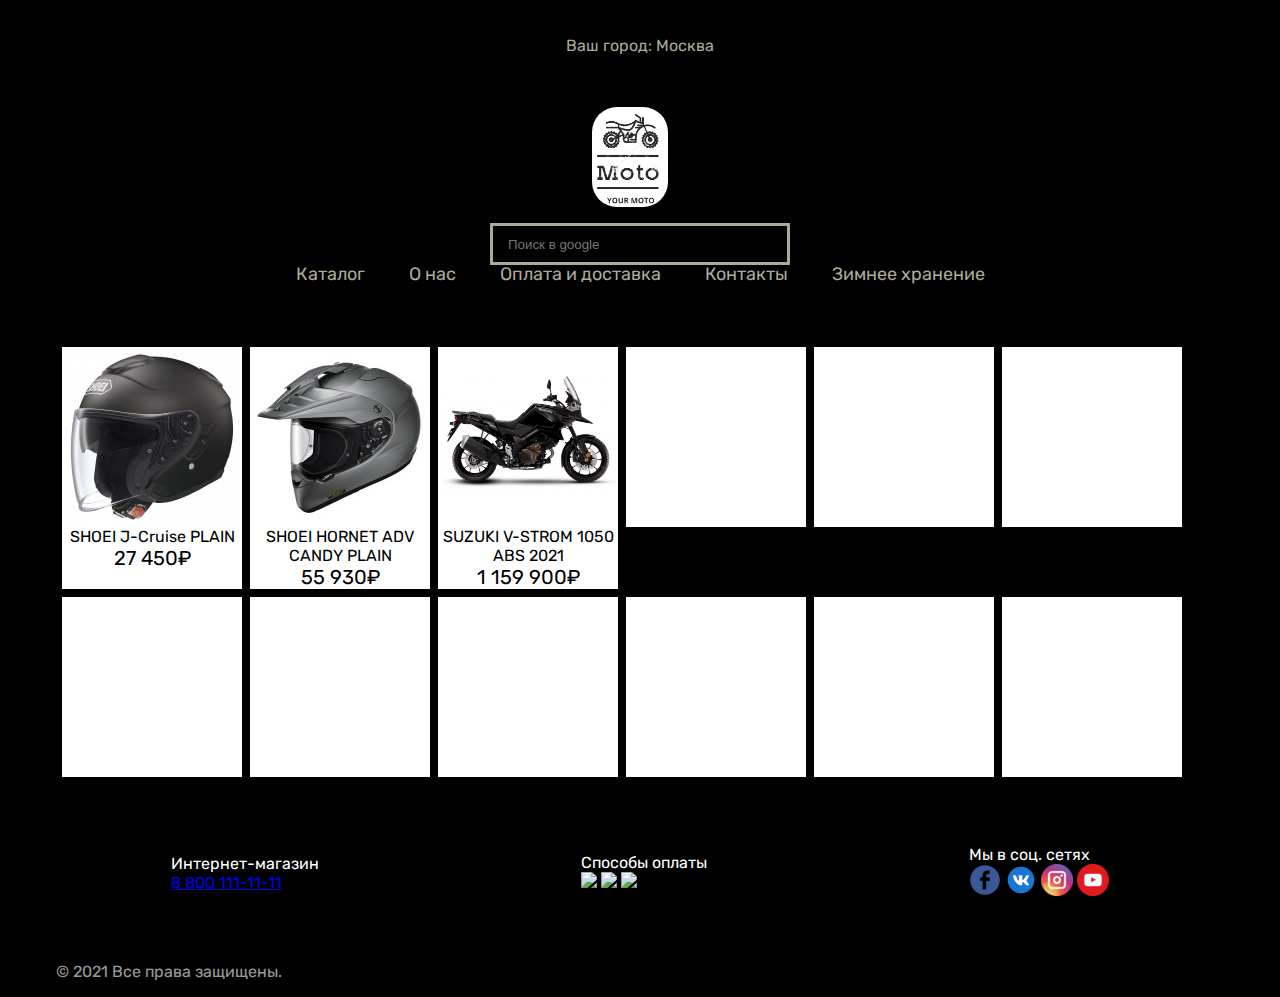
==== catalog.html @ bdfdc3a5 "cайт" ====
<!DOCTYPE html>
<html lang="ru">
<head>
    <meta charset="UTF-8">
    <title>Каталог</title>
	<style>
@import url('https://fonts.googleapis.com/css2?family=Rubik:wght@300;400;500&display=swap');
</style>
    <link href="css/style.css" rel="stylesheet">
    <script src="js/jquery-3.6.0.min.js"></script>
    <script src="js/bootstrap.bundle.js"></script>
    <script src="js/scripts.js"></script>
</head>
<body>
    <div class="wrapper">
        <header>
            <div class="topheader">
                <div class="container">
                    <div id="yourcity">
                        <p>Ваш город: Москва</p>
                    </div>
                </div>
            </div>
            <div class="mainheader">
                <div class="container">
                    <a href="index.html"><img src="images/logo.png" alt="Логотип" class="logo"></a>
                </div>
                <div class="search">
                    <form action="http://www.google.com/search" method="get">
                        <input type="search" name="text" required placeholder="Поиск в google"/>
                    </form>                              
                </div>
            </div>
            <nav class="topmenu container">
                <span class="menupoint">
                    <a href="catalog.html" class="line-point">Каталог</a>
                    <span>
                        <a href="#" class="pulldown-point">Мототехника</a>
                        <a href="/motoekipirovka.html" class="pulldown-point">Экипировка</a>
                        <a href="#" class="pulldown-point">Аксессуары</a>
                        <a href="#" class="pulldown-point">Запчасти</a>
                        <a href="#" class="pulldown-point">Моторезина</a>
                        <a href="#" class="pulldown-point">Тюнинг</a>
                    </span>
                </span>
                <span class="menupoint">
                    <a href="about_us.html" class="line-point">О нас</a>
                </span>
                <span class="menupoint">
                    <a href="#" class="line-point">Оплата и доставка</a>
                </span>
                <span class="menupoint">
                    <a href="contact.html" class="line-point">Контакты</a>
                </span>
                <span class="menupoint">
                    <a href="zimnee_hranenie.html" class="line-point">Зимнее хранение</a>
                </span>
            </nav>
        </header>
        <main class="container catalog">
            <aside>
                <div class="catmenu">
                    <div class="catmenu_item">
                        <a href="#">МОТОШЛЕМ</a>
                        <div class="submenu">
                            <a href="#">Интеграл</a>
                            <a href="#">Модуляр</a>
                            <a href="#">Кроссовый</a>
                            <a href="#">Открытый</a>
                        </div>
                        <div class="submenu_mover">V</div>
                    </div>
                    <div class="catmenu_item">
                        <a href="#">МОТОТЕХНИКА</a>
                        <div class="submenu">
                            <a href="#">Honda</a>
                            <a href="#">Kawasaki</a>
                            <a href="#">Yamaha</a>
                            <a href="#">Husqvarna</a>
                        </div>
                        <div class="submenu_mover">V</div>
                    </div>
                    <div class="catmenu_item">
                        <a href="#">МОТОКУРТКА</a>
                        <div class="submenu">
                            <a href="#">Мотошлемы</a>
                            <a href="#">Мотоперчатки</a>
                            <a href="#">Мотоботы</a>
                            <a href="#">Мотозащита</a>
                        </div>
                        <div class="submenu_mover">V</div>
                    </div>  
                </div>
            </aside>
            <div class="cat-blocks">
                <div class="catlist">
                    <a href="shlem1.html">
                        <div class="cat-unit">
                            <img src="images/shlem1.jpg" alt="SHOEI Мотошлем J-Cruise PLAIN">
                        </div>
                    <span class="info">SHOEI <nobr>J-Cruise</nobr> PLAIN</span><br>
                    <span class="price">27 450₽</span>
                    </a>
                </div> 
                <div class="catlist">
                    <a href="shlem2.html">
                        <div class="cat-unit">
                            <img src="images/shlem2.jpg" alt="SHOEI Мотошлем HORNET ADV CANDY">
                        </div>
                    <span class="info">SHOEI HORNET ADV CANDY PLAIN</span><br>
                    <span class="price">55 930₽</span>
                    </a>
                </div>
                <div class="catlist">
                    <a href="shlem2.html">
                        <div class="cat-unit">
                        <img src="images/06DL1050RCM1_BD7_FS1.png" alt="SUZUKI V-STROM 1050 ABS 2021">
                        </div>
                    <span class="info">SUZUKI V-STROM 1050 ABS 2021</span><br>
                    <span class="price">1 159 900₽</span>
                    </a>
                </div>
                <div class="cat-unit"></div>
                <div class="cat-unit"></div>
                <div class="cat-unit"></div>
                <div class="cat-unit"></div>
                <div class="cat-unit"></div>
                <div class="cat-unit"></div>
                <div class="cat-unit"></div>
                <div class="cat-unit"></div>
                <div class="cat-unit"></div>
            </div>
        </main>
        <footer>
            <div class="topfooter">
                <div class="container">
                    <div class="title">Интернет-магазин</div>
                    <a class="phone" href="tel:88001111111">
                        <a href="tel:88001111111">8 800 111-11-11</a>
                    </a>
                </div>
                <div class="container">
                    <div class="title">Способы оплаты</div>
                    <img src="https://img.icons8.com/color/48/000000/mastercard-logo.png"/>
                    <img src="https://img.icons8.com/color/48/000000/visa.png"/>
                    <img src="https://img.icons8.com/fluent/48/000000/mir.png"/>
                </div>
               <div class="container">
                    <div class="title">Мы в соц. сетях</div>
                    <div class="social">
                        <a href="https://www.facebook.com"target="_blank"><img src="images/facebook.png" alt="facebook"></a>
                        <a href="https://vk.com/"target="_blank"><img src="images/vk.png" alt="vk"></a>
                        <a href="https://www.instagram.com/"target="_blank"><img src="images/instagram.png" alt="instagram"></a>
                        <a href="https://www.youtube.com/"target="_blank"><img src="images/youtube.png" alt="youtube"></a>
                    </div>
                </div>
            </div>
            <div class="bottomfooter">
                <div class="container">
                    &copy; 2021 Все права защищены.
                </div>
            </div>
        </footer>
    </div>
</body>
</html>
---- css/style.css ----
* {
	margin: 0;
	padding: 0;
}
html {
	height: 100%;
	margin: 10px;
}
body {
	font-family: Rubik ;
    background: #4a4141fe;
	background: black;
	border-radius: 6px;
	height: 100%;
}

p {
	margin: 0 0 10px;
}
.container {
	max-width: 1168px;
	margin: 0 auto;
	padding: 16px;
}

.wrapper {
	display: flex;
	flex-direction: column;
	min-height: 100%;
}
.div-popup {
	position: fixed;
	top: 300px;
	left: 50%;
	margin-left: -250px;
	width: 450px;
	background: #fff;
	border-radius: 10px;
	padding: 25px;
	color: #000;
}

/*Форма поиска*/
.search form {
  position: relative;
  width: 300px;
  margin: 0 auto;
}
.search input {
  width: 100%;
  height: 42px;
  padding-left: 15px;
  border: 3px solid #adaa99;
  color: white;
  outline: none;
  background: transparent;
  justify-content: center;
  
}
.search input:focus {
  border-color: #fff;
}

/* popup */

.popup-desk {
	display: none;
	position: fixed;
	top: 0;
	bottom: 0;
	left: 0;
	right: 0;
	background: rgba(0,0,0,.3);
}
.popup-desk.active {
	display: block;
	z-index: 6;
}
.popup {
	position: absolute;
	left: calc(50% - 150px);
	top: 200px;
	width: 300px;
	background: #adaa99;
	border-radius: 30px;
	padding: 10px;
	box-sizing: border-box;
	z-index:8;
	text-align: center;
}
.gorod {
	position: absolute;
	left: calc(50% - 150px);
	top: 200px;
	width: 300px;
	background: #adaa99;
	border-radius: 30px;
	padding: 10px;
	box-sizing: border-box;
	z-index:8;
	text-align: center;
	height: 180px;
}
.gorod p {
	text-align: center;
	margin-bottom: 10px;
}
.popup-header{
	text-transform:uppercase;
	text-align:center;
}
[name="fullname"],[name="password"]{
	margin: 0 15px 15px;
	height:40px;
}
.register{
	margin:0 15px 15px 19px;
	text-decoration:none;
	text-transform:uppercase;
	color:black;
}
.popup input {
	background: #4a4141;
	color: #adaa99;
	box-sizing: border-box;

}
.popup button {
	background:#4a4141;
	color: #adaa99;
	width: calc(50% - 10px);
	height: 30px;
	margin: 0 0 10px;
}
.gorod button {
	background: #4a4141;
	color: #adaa99;
	border: none;
	width: calc(50% - 10px);
	margin: 5px 5px 0 0;
}

.lightbox {
	left: 30px;
	right: 30px;
	top: 30px;
	width: auto;
}
.lightbox img {
	max-width: 100%;
	border-radius: 30px;
}
.cross {
	position: absolute;
	right: 10px;
	top: 5px;
	color: red;
	font: bold 30px Arial;
	transform: rotate(45deg);
	cursor: pointer;
}

/* header */
.header {
	flex: none;
	height: 100%;
}

.topheader {
	box-sizing:border-box;
	margin: 10px;
	background: #000;
	color: #adaa99;
	justify-content: space-between;
	display: flex;
	align-items: center;
}
.mainheader .container{
	flex-direction: row;
    justify-content: space-around;
    display: flex;
    align-items: center;
	box-sizing:border-box;
}
.mainheader {
	box-sizing:border-box;
	align-items: center;
	background: black;
	height: 132px;
}
.bottomheader {
	background: #f93c00;
}
#yourcity {
	cursor: pointer;
}

.topmenu {
	/*display:flex;
	flex-wrap:wrap;
	justify-content:space-around;*/
	text-align:center;
	width:inherit;
	padding:40px 16px;
	z-index:2;
}

.topmenu a {
	text-decoration: none;
	padding: 10px;
}
.line-point {
	color: #adaa99;
}
.pulldown-point {
	padding: 12px 16px;
    text-decoration: none;
    display: block;
	color: black;
	background: #fff;
	text-align: left;
}
.menupoint {
	display: inline-block;
	position: relative;
	margin: 0 10px;
	z-index: 5;
	font-size: 18px;
}
.menupoint > span {
	display: none;
	position: absolute;
	top: 20px;
	left: 0;
	padding: 20px 0 5px;
	box-shadow: 1px 2px 5px rgba(0,0,0,.4);
}
.menupoint:hover > span,
.menupoint > span:hover {
	display: block;
}
.menupoint:hover {
	border-color: #1C1D1F;
	background: #1C1D1F;
}
.menupoint:hover .line-point {
	color: black;
	background: #adaa99;
}
.pulldown-point:hover {
	color: #adaa99;
}
.logo {
	border-radius: 25px;
	max-height: 100px;
	max-width: 100px;
	float: left;
	margin-right: 20px;
}
.mainheader .container {
	position: relative;
}
/*.basket {
	float: right;
	margin: 30px 0 30px 50px;
	border: 1px solid #000;
	line-height: 40px; */
.basket {
	float: right;
	border: 1px solid #4a4141fe;
	background:#adaa99;
	border-radius:2px;
	line-height: 40px;
	width:100px;
	display:inline-block
}
.basket-label {
	position: absolute;
	top: 80px;
	right: 0;
	display: none;
	opacity: 0;
	transition: opacity 5s ease;
}
.basket:hover + .basket-label {
	display: block;
	opacity: 1;
	transition: opacity 5s ease;
}

/* main */
main {
	flex: 1 0 auto;
	background: black;
}

/* footer */
footer {
	flex: 0 0 auto;
	color: #fff;
}
.topfooter{
	display: flex;
	flex-direction: row;
	justify-content: space-around;
	align-items: center;
	padding: 30px;
	align-items: center;
}
footer .container {
	justify-content: space-around;
	gap: 30px;
	font: 15px/25px,sans-serif;
}
.bottomfooter{
	opacity: 0.6;
}
/* slider styles */
.slider {
    position: relative;
    width: 1020px;
    height: 600px;
    overflow: hidden; 
	margin: auto;
}
.slide {
	background: black;
    position: absolute;
    top: 0;
    left: 0;
    width: 100%;
    height: 500px;
}
.slide.active {
    z-index: 4;
}
.slide img {
    width: 100%;
    height: 500px;
	object-fit: cover;
}
.rule {
    position: absolute;
    top: 0;
    left: 0;
    right: 0;
    bottom: 0;
    display: none;
    z-index: 2;
}
.slider:hover .rule {
    display: block;
}
.rule span {
    position: absolute;
    top: calc(50% - 17px);
    cursor: pointer; /* курсор показывает, что тут активный элемент */
    user-select: none; /* запрещаем выделение текста - кнопка не "синеет", как по ней ни кликай*/
    font-size: 30px;
    width: 34px;
    text-align: center;
    border-radius: 50%;
    background: rgba(255,255,255,.5);
}
.left {
    left: 5%;
}
.right {
    right: 5%;
}
/* aside */
aside {
	flex: none;
	width: 300px;
	color: #adaa99;
	display: none;
	background: black;
	padding: 0;
}
.catmenu {
	padding: 30px 40px;
}
.catmenu_item {
	padding: 15px 20px 15px;
	position: relative;
}
.catmenu_item:before {
	position: absolute;
	left: 0;
}
.catmenu_item a {
	display: block;
	color: #adaa99;
	text-decoration: none;
}
.catmenu_item a:hover {
	text-decoration: underline;
}
.submenu_mover {
	position: absolute;
	right: 0;
	top: 0;
	margin: 15px;
	cursor: pointer;
	transition: all 1s ease;
}
.open .submenu_mover {
	transform: rotate(180deg);
}
.submenu {
	height: 0;
	overflow: hidden;
}
.submenu a {
	position: relative;
	padding-left: 20px;
}
.submenu a:before {
	position: absolute;
	left: 0;
}

/* catalog */
.catalog {
	display: flex;
	gap: 8px;
}
.price {
	font-size: 20px;
}

.catlist {
	display: flex;
	flex-direction: column;
	width: 180px;
	background: #fff;
	text-align: center;
}
.catlist span {
	justify-content: center;
        margin: auto; 
}
.catlist a {
	text-decoration: none;
	color: black;
}
.cat-blocks {
	flex: 1 1 auto;
	display: flex;
	flex-wrap: wrap;
	align-content: flex-start;
	gap: 8px;
	padding: 6px;
}
.cat-unit {
	height: 180px;
	width: 180px;
	background: white;
	position: relative;
}
.cat-unit img {
    max-width: 100%;
    max-height:100%;
	margin: auto;
	position: absolute;
    left: 0;
    top: 0;
    bottom: 0;
    right: 0;
}

/*order*/
.order {
	width: 100%;
	background: #fff;
}
.nihil {
	display: none;
}
.empty .nihil {
	display: block;
}
.empty .table,
.empty #orderdata {
	display: none;
}
.rub:after, .sum:after, .allsum:after {
	content: ' \20bd';
}
.num input {
	border: 0;
	width: 50px;
}
.del {
	width: 60px;
}
.del > div {
	width: 24px;
	height: 24px;
	border-radius: 24px;
	text-align: center;
	font: normal 24px/24px Arial;
	transform: rotate(45deg);
	transform-origin: center;
	background: red;
	color: white;
	cursor: pointer;
}
#name, #date, #address, #email{
	display:block;
	margin:15px;
	padding:0;
	width:200px;
}
.orderdata input, button, textarea{
	display:block;
	margin:15px;
	padding:0;
	width:200px;
}
#order-but{
	background:rgb(112,171,151);
	border:none;
	border-radius:2px;
	height:24px;
}
/*calendar*/
.popup table{
	width:240px;
}
.popup .header{
	text-align:center;
}
.popup .header > span{
	margin:0 10px;
	cursor:pointer;
}
.popup td:hover{
	color:red;
	cursor: default;
}

/* product */
.product {
	width: 100%;
	color: #adaa99;
}
.gallery-desk {
	width: 348px;
	float: left;
	margin-right: 10px;
}
.main-image {
	padding: 24px;
	background: #fff;
}
.gallery {
	margin-top: 10px;
	display: flex;
	justify-content: center;
}
.small-image {
	width: 55px;
	padding: 4px;
	background: #fff;
	border: 1px solid #000;
	border-radius: 5px;
	margin-right: 5px;
}

/*Error*/
.error {
	position: relative;
	justify-content: center;
	text-align: center;
}
.error img {
	max-width: 700px;
}

/* different screens */
/*@media (min-width: 576px) {
	.cat-blocks {
		gap: 32px;
	}
	.catalog {
		gap: 16px;
	}
}
@media (min-width: 768px) {
	.cat-blocks {
		gap: 4px;
	}
	aside {
		display: block;
		width: 160px;
	}
}
@media (min-width: 992px) {
	.cat-blocks {
		gap: 10px;
	}
	aside {
		width: 260px;
	}
}
@media (min-width: 1200px) {
	.cat-blocks {
		gap: 22px;
	}
}
@media (min-width: 1400px) {
	.cat-blocks {
		gap: 14px;
	}
} 
*/
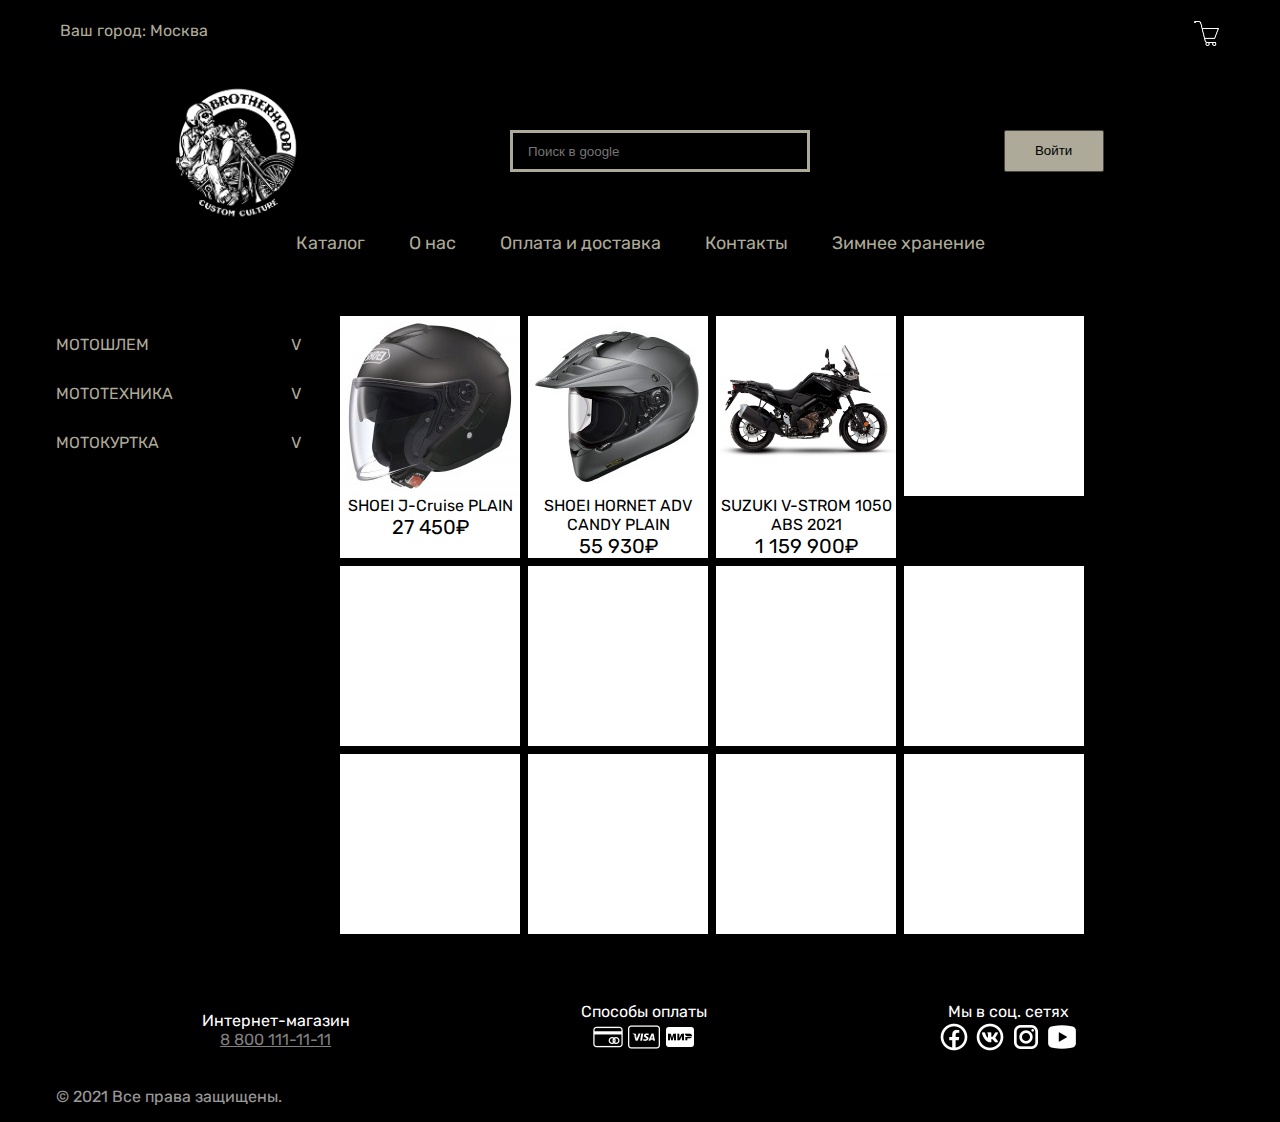
==== commit 797cf47d: "cайт" ====
--- a/catalog.html
+++ b/catalog.html
@@ -15,20 +15,26 @@
     <div class="wrapper">
         <header>
             <div class="topheader">
-                <div class="container">
                     <div id="yourcity">
                         <p>Ваш город: Москва</p>
                     </div>
+                <div class="korzina">
+                    <span>
+                        <a href="order.html">
+                            <img src="images/korzina.png" width="26" height="26" alt="basket" class="bask">
+                        </a>
+                    </span>
                 </div>
             </div>
             <div class="mainheader">
                 <div class="container">
                     <a href="index.html"><img src="images/logo.png" alt="Логотип" class="logo"></a>
-                </div>
-                <div class="search">
-                    <form action="http://www.google.com/search" method="get">
-                        <input type="search" name="text" required placeholder="Поиск в google"/>
-                    </form>                              
+                    <div class="search">
+                        <form action="http://www.google.com/search" method="get">
+                            <input type="search" name="text" required placeholder="Поиск в google"/>
+                        </form>                              
+                    </div>
+                    <button type="button" class="basket">Войти</button>
                 </div>
             </div>
             <nav class="topmenu container">
@@ -36,7 +42,7 @@
                     <a href="catalog.html" class="line-point">Каталог</a>
                     <span>
                         <a href="#" class="pulldown-point">Мототехника</a>
-                        <a href="/motoekipirovka.html" class="pulldown-point">Экипировка</a>
+                        <a href="#" class="pulldown-point">Экипировка</a>
                         <a href="#" class="pulldown-point">Аксессуары</a>
                         <a href="#" class="pulldown-point">Запчасти</a>
                         <a href="#" class="pulldown-point">Моторезина</a>
@@ -44,7 +50,7 @@
                     </span>
                 </span>
                 <span class="menupoint">
-                    <a href="about_us.html" class="line-point">О нас</a>
+                    <a href="error.html" class="line-point">О нас</a>
                 </span>
                 <span class="menupoint">
                     <a href="#" class="line-point">Оплата и доставка</a>
@@ -56,6 +62,7 @@
                     <a href="zimnee_hranenie.html" class="line-point">Зимнее хранение</a>
                 </span>
             </nav>
+            <div class = "bottomheader"></div>            
         </header>
         <main class="container catalog">
             <aside>
@@ -132,35 +139,42 @@
             </div>
         </main>
         <footer>
-            <div class="topfooter">
-                <div class="container">
-                    <div class="title">Интернет-магазин</div>
-                    <a class="phone" href="tel:88001111111">
-                        <a href="tel:88001111111">8 800 111-11-11</a>
-                    </a>
-                </div>
-                <div class="container">
-                    <div class="title">Способы оплаты</div>
-                    <img src="https://img.icons8.com/color/48/000000/mastercard-logo.png"/>
-                    <img src="https://img.icons8.com/color/48/000000/visa.png"/>
-                    <img src="https://img.icons8.com/fluent/48/000000/mir.png"/>
-                </div>
-               <div class="container">
-                    <div class="title">Мы в соц. сетях</div>
-                    <div class="social">
-                        <a href="https://www.facebook.com"target="_blank"><img src="images/facebook.png" alt="facebook"></a>
-                        <a href="https://vk.com/"target="_blank"><img src="images/vk.png" alt="vk"></a>
-                        <a href="https://www.instagram.com/"target="_blank"><img src="images/instagram.png" alt="instagram"></a>
-                        <a href="https://www.youtube.com/"target="_blank"><img src="images/youtube.png" alt="youtube"></a>
-                    </div>
-                </div>
-            </div>
-            <div class="bottomfooter">
-                <div class="container">
-                    &copy; 2021 Все права защищены.
-                </div>
-            </div>
+            <div class="container">
+				<div class="topfooter">
+					<div class="footerinfo">
+						<div class="title">Интернет-магазин</div>
+						<a class="phone" href="tel:88001111111">
+							<a href="tel:88001111111">8 800 111-11-11</a>
+						</a>
+					</div>
+					<div class="footerinfo">
+						<div class="title">Способы оплаты</div>
+						<div class="social">
+							<img src="images/mastercard.png" alt="mastercard"/>
+							<img src="images/visa.png" alt="Visa"/>
+							<img src="images/mir.png" alt="Mir"/>
+						</div>
+					</div>
+					<div class="footerinfo">
+						<div class="title">Мы в соц. сетях</div>
+						<div class="social">
+							<a href="https://www.facebook.com" target="_blank"><img src="images/facebook.png" alt="facebook"></a>
+							<a href="https://vk.com/" target="_blank"><img src="images/vk.png" alt="vk"></a>
+							<a href="https://www.instagram.com/" target="_blank"><img src="images/instagram.png" alt="instagram"></a>
+							<a href="https://www.youtube.com/" target="_blank"><img src="images/youtube.png" alt="youtube"></a>
+						</div>
+					</div>
+				</div>
+				<div class="bottomfooter">
+					<div class="copyright">
+						&copy; 2021 Все права защищены.
+					</div>
+				</div>
+			</div>
         </footer>
+    </div>
+    <div class="popup-desk">
+    <div class="popup">
     </div>
 </body>
 </html>--- a/css/style.css
+++ b/css/style.css
@@ -13,7 +13,9 @@
 	border-radius: 6px;
 	height: 100%;
 }
-
+a {
+	color: gray;
+}
 p {
 	margin: 0 0 10px;
 }
@@ -99,7 +101,6 @@
 	box-sizing: border-box;
 	z-index:8;
 	text-align: center;
-	height: 180px;
 }
 .gorod p {
 	text-align: center;
@@ -128,16 +129,11 @@
 .popup button {
 	background:#4a4141;
 	color: #adaa99;
-	width: calc(50% - 10px);
 	height: 30px;
-	margin: 0 0 10px;
-}
-.gorod button {
-	background: #4a4141;
-	color: #adaa99;
-	border: none;
-	width: calc(50% - 10px);
-	margin: 5px 5px 0 0;
+	margin: 0 auto;
+}
+.table {
+	color: #adaa99;
 }
 
 .lightbox {
@@ -174,6 +170,7 @@
 	justify-content: space-between;
 	display: flex;
 	align-items: center;
+	padding: 0 40px;
 }
 .mainheader .container{
 	flex-direction: row;
@@ -251,9 +248,8 @@
 	color: #adaa99;
 }
 .logo {
-	border-radius: 25px;
-	max-height: 100px;
-	max-width: 100px;
+	max-height: 150px;
+	max-width: 150px;
 	float: left;
 	margin-right: 20px;
 }
@@ -312,6 +308,11 @@
 	gap: 30px;
 	font: 15px/25px,sans-serif;
 }
+.footerinfo {
+	display: flex;
+	flex-direction: column;
+	align-items: center;
+}
 .bottomfooter{
 	opacity: 0.6;
 }
@@ -373,12 +374,11 @@
 	flex: none;
 	width: 300px;
 	color: #adaa99;
-	display: none;
 	background: black;
 	padding: 0;
 }
 .catmenu {
-	padding: 30px 40px;
+	padding: 10px 10px;
 }
 .catmenu_item {
 	padding: 15px 20px 15px;
@@ -424,6 +424,7 @@
 .catalog {
 	display: flex;
 	gap: 8px;
+	margin: 0;
 }
 .price {
 	font-size: 20px;
@@ -472,8 +473,10 @@
 /*order*/
 .order {
 	width: 100%;
-	background: #fff;
-}
+	background: black;
+	color: #adaa99;
+}
+
 .nihil {
 	display: none;
 }
@@ -502,8 +505,8 @@
 	font: normal 24px/24px Arial;
 	transform: rotate(45deg);
 	transform-origin: center;
-	background: red;
-	color: white;
+	background: #4a4141;
+	color: #adaa99;
 	cursor: pointer;
 }
 #name, #date, #address, #email{
@@ -519,10 +522,15 @@
 	width:200px;
 }
 #order-but{
-	background:rgb(112,171,151);
+	background:#4a4141;
 	border:none;
 	border-radius:2px;
 	height:24px;
+	color: #adaa99;
+}
+input, textarea {
+	background:#4a4141;
+	color: #adaa99;
 }
 /*calendar*/
 .popup table{
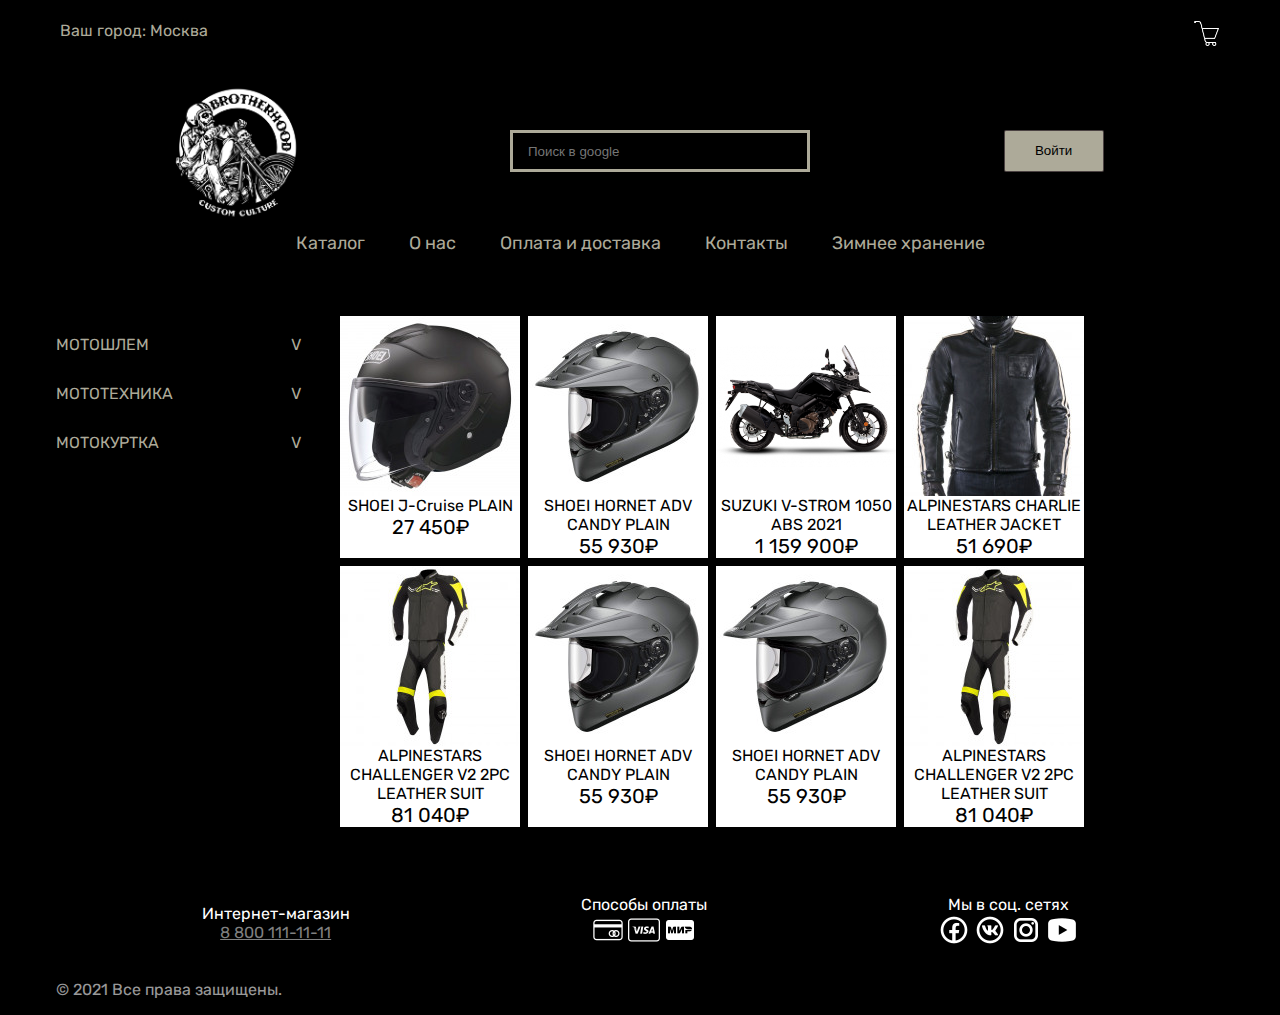
==== commit 855f4e87: "cайт" ====
--- a/catalog.html
+++ b/catalog.html
@@ -110,7 +110,7 @@
                     </a>
                 </div> 
                 <div class="catlist">
-                    <a href="shlem2.html">
+                    <a href="error.html">
                         <div class="cat-unit">
                             <img src="images/shlem2.jpg" alt="SHOEI Мотошлем HORNET ADV CANDY">
                         </div>
@@ -127,15 +127,51 @@
                     <span class="price">1 159 900₽</span>
                     </a>
                 </div>
-                <div class="cat-unit"></div>
-                <div class="cat-unit"></div>
-                <div class="cat-unit"></div>
-                <div class="cat-unit"></div>
-                <div class="cat-unit"></div>
-                <div class="cat-unit"></div>
-                <div class="cat-unit"></div>
-                <div class="cat-unit"></div>
-                <div class="cat-unit"></div>
+                <div class="catlist">
+                    <a href="shlem2.html">
+                        <div class="cat-unit">
+                            <img src="images/k1.jpg" alt="ALPINESTARS Мотокуртка кожаная CHARLIE LEATHER JACKET">
+                        </div>
+                    <span class="info">ALPINESTARS CHARLIE LEATHER JACKET</span><br>
+                    <span class="price">51 690₽</span>
+                    </a>
+                </div>
+                <div class="catlist">
+                    <a href="shlem2.html">
+                        <div class="cat-unit">
+                            <img src="images/k2.jpg" alt="ALPINESTARS Мотокомбинезон кожаный CHALLENGER V2 2PC LEATHER SUIT">
+                        </div>
+                    <span class="info">ALPINESTARS CHALLENGER V2 2PC LEATHER SUIT</span><br>
+                    <span class="price">81 040₽</span>
+                    </a>
+                </div>
+                <div class="catlist">
+                    <a href="shlem2.html">
+                        <div class="cat-unit">
+                            <img src="images/shlem2.jpg" alt="SHOEI Мотошлем HORNET ADV CANDY">
+                        </div>
+                    <span class="info">SHOEI HORNET ADV CANDY PLAIN</span><br>
+                    <span class="price">55 930₽</span>
+                    </a>
+                </div>
+                <div class="catlist">
+                    <a href="shlem2.html">
+                        <div class="cat-unit">
+                            <img src="images/shlem2.jpg" alt="SHOEI Мотошлем HORNET ADV CANDY">
+                        </div>
+                    <span class="info">SHOEI HORNET ADV CANDY PLAIN</span><br>
+                    <span class="price">55 930₽</span>
+                    </a>
+                </div>
+                <div class="catlist">
+                    <a href="shlem2.html">
+                        <div class="cat-unit">
+                            <img src="images/k2.jpg" alt="ALPINESTARS Мотокомбинезон кожаный CHALLENGER V2 2PC LEATHER SUIT">
+                        </div>
+                    <span class="info">ALPINESTARS CHALLENGER V2 2PC LEATHER SUIT</span><br>
+                    <span class="price">81 040₽</span>
+                    </a>
+                </div>
             </div>
         </main>
         <footer>
--- a/css/style.css
+++ b/css/style.css
@@ -289,7 +289,14 @@
 	flex: 1 0 auto;
 	background: black;
 }
-
+/* contacts */
+
+.contactstainer {
+	display: flex;
+	flex-direction: row;
+	justify-content:space-around;
+	color: #adaa99;
+}
 /* footer */
 footer {
 	flex: 0 0 auto;
